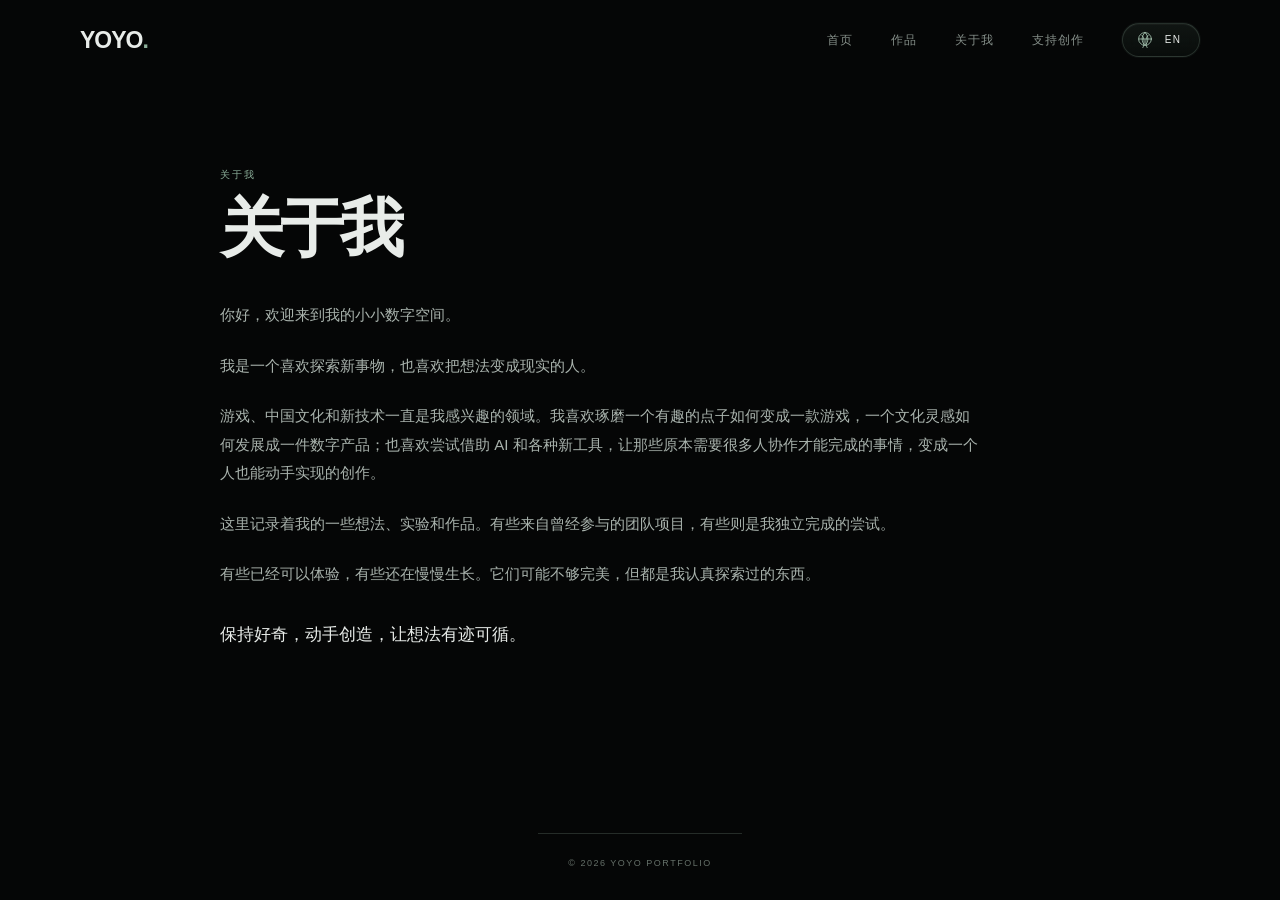
==== about/index.html @ 51722a0e "*Add About page and shared language support" ====
<!DOCTYPE html>
<html lang="zh-CN">
<head>
    <meta charset="UTF-8">
    <meta name="viewport" content="width=device-width, initial-scale=1.0">
    <meta name="description" content="About YoYo: a personal digital space for ideas, experiments, and creative exploration.">
    <title>About | YOYO</title>
    <link rel="stylesheet" href="../style.css">
    <link rel="stylesheet" href="./about.css">
</head>
<body class="about-page">
    <header class="navbar">
        <a href="../index.html" class="logo">YOYO<span>.</span></a>

        <button class="menu-toggle" id="menuToggle" aria-label="打开导航菜单">
            <span></span>
            <span></span>
        </button>

        <nav class="nav-links" id="navLinks">
            <a href="../index.html" data-i18n="navHome">Home</a>
            <a href="#" data-i18n="navWorks">Works</a>
            <a href="./index.html" data-i18n="navAbout">About</a>
            <a href="#" data-i18n="navSupport">Support</a>

            <div class="language-switch" aria-label="Language selection">
                <button type="button" class="lang-trigger" aria-label="Switch language">
                    <svg class="lang-globe" viewBox="0 0 24 24" aria-hidden="true" focusable="false">
                        <circle cx="12" cy="12" r="8.5"></circle>
                        <path d="M4 12h16M12 3.5c2.5 2.3 3.8 5.1 3.8 8.5S14.5 18.2 12 20.5C9.5 18.2 8.2 15.4 8.2 12S9.5 5.8 12 3.5Z"></path>
                        <path d="M8 7.2c1.8 1.6 2.8 4.2 2.8 8.8s-1 7.2-2.8 8.8M16 7.2c-1.8 1.6-2.8 4.2-2.8 8.8s1 7.2 2.8 8.8"></path>
                    </svg>
                    <span class="lang-current" data-lang-label>中文</span>
                </button>
            </div>
        </nav>
    </header>

    <main class="about-page-main">
        <section class="about-page-section">
            <div class="about-page-header">
                <p class="about-page-eyebrow" data-i18n="aboutPageEyebrow">About Me</p>
                <h1 data-i18n="aboutPageTitle">About Me</h1>
            </div>

            <div class="about-page-content">
                <p data-i18n="aboutPageText1">你好，欢迎来到我的小小数字空间。</p>
                <p data-i18n="aboutPageText2">我是一个喜欢探索新事物，也喜欢把想法变成现实的人。</p>
                <p data-i18n="aboutPageText3">游戏、中国文化和新技术一直是我感兴趣的领域。我喜欢琢磨一个有趣的点子如何变成一款游戏，一个文化灵感如何发展成一件数字产品；也喜欢尝试借助 AI 和各种新工具，让那些原本需要很多人协作才能完成的事情，变成一个人也能动手实现的创作。</p>
                <p data-i18n="aboutPageText4">这里记录着我的一些想法、实验和作品。有些来自曾经参与的团队项目，有些则是我独立完成的尝试。</p>
                <p data-i18n="aboutPageText5">有些已经可以体验，有些还在慢慢生长。它们可能不够完美，但都是我认真探索过的东西。</p>
                <p class="about-page-signature" data-i18n="aboutPageText6">保持好奇，动手创造，让想法有迹可循。</p>
            </div>
        </section>
    </main>

    <footer class="footer">
        <span data-i18n="footerTag">© 2026 YOYO PORTFOLIO</span>
    </footer>

    <script src="../translations.js"></script>
    <script src="../site-common.js"></script>
</body>
</html>
---- style.css ----
/* =========================================
   YOYO PORTFOLIO
   DARK MINIMAL / GAME LIBRARY
========================================= */

/* ---------- 1. Global ---------- */

:root {
    --bg: #050606;
    --surface: #101313;
    --surface-light: #171c19;
    --text: #e8ece9;
    --muted: #858f89;
    --line: #252c28;
    --accent: #8caf9a;
    --accent-bright: #b0d0bc;
    --max-width: 1180px;
    --transition: 0.3s ease;
}

* {
    margin: 0;
    padding: 0;
    box-sizing: border-box;
}

html {
    scroll-behavior: smooth;
    scroll-padding-top: 100px;
}

body {
    font-family: Arial, "Microsoft YaHei", sans-serif;
    background: var(--bg);
    color: var(--text);
    line-height: 1.6;
    overflow-x: hidden;
    background-image:
        linear-gradient(rgba(140, 175, 154, 0.025) 1px, transparent 1px),
        linear-gradient(90deg, rgba(140, 175, 154, 0.025) 1px, transparent 1px);
    background-size: 50px 50px;
}

body.modal-open {
    overflow: hidden;
}

a {
    color: inherit;
    text-decoration: none;
}

button {
    font: inherit;
}

button:focus-visible,
a:focus-visible {
    outline: 2px solid var(--accent-bright);
    outline-offset: 5px;
}

::selection {
    background: var(--accent);
    color: #050606;
}

.scroll-top-badge {
    position: fixed;
    right: 26px;
    bottom: 26px;
    z-index: 120;
    display: inline-flex;
    flex-direction: column;
    align-items: center;
    justify-content: center;
    gap: 2px;
    width: 56px;
    height: 56px;
    border: 1px solid rgba(176, 208, 188, 0.4);
    border-radius: 50%;
    background: rgba(11, 15, 13, 0.9);
    box-shadow: 0 14px 30px rgba(0, 0, 0, 0.28);
    color: var(--accent-bright);
    cursor: pointer;
    opacity: 0;
    pointer-events: none;
    transform: translate(var(--move-x, 0px), calc(var(--move-y, 0px) + 12px));
    transition: opacity 0.25s ease, transform 0.25s ease, border-color 0.25s ease, box-shadow 0.25s ease;
}

.scroll-top-badge.visible {
    opacity: 1;
    pointer-events: auto;
    transform: translate(var(--move-x, 0px), var(--move-y, 0px));
}

.scroll-top-badge:hover,
.scroll-top-badge:focus-visible {
    border-color: rgba(176, 208, 188, 0.8);
    box-shadow: 0 18px 34px rgba(0, 0, 0, 0.38);
}

.scroll-top-text {
    font-size: 8px;
    letter-spacing: 1.5px;
    line-height: 1;
}

.scroll-top-arrow {
    font-size: 18px;
    line-height: 1;
}


/* ---------- 2. Navigation ---------- */

.navbar {
    width: 100%;
    max-width: var(--max-width);
    margin: 0 auto;
    padding: 22px 30px 18px;
    display: flex;
    align-items: center;
    justify-content: space-between;
    position: relative;
    z-index: 100;
}

.logo {
    font-size: 23px;
    font-weight: 800;
    letter-spacing: -1px;
}

.logo span {
    color: var(--accent);
}

.nav-links {
    display: flex;
    gap: 38px;
    align-items: center;
}

.nav-links a {
    font-size: 12px;
    color: var(--muted);
    letter-spacing: 1px;
    text-transform: uppercase;
    transition: color var(--transition);
}

.nav-links a:hover {
    color: var(--accent-bright);
}

.language-switch {
    position: relative;
    display: inline-flex;
    align-items: center;
    z-index: 30;
}

.lang-trigger {
    display: inline-flex;
    align-items: center;
    justify-content: center;
    gap: 8px;
    min-width: 78px;
    padding: 7px 12px 7px 10px;
    border: 1px solid rgba(140, 175, 154, 0.22);
    border-radius: 999px;
    background: linear-gradient(180deg, rgba(18, 24, 21, 0.9), rgba(11, 15, 13, 0.75));
    color: var(--text);
    cursor: pointer;
    backdrop-filter: blur(8px);
    transform: none !important;
    box-shadow: inset 0 1px 0 rgba(255, 255, 255, 0.03), 0 0 0 1px rgba(140, 175, 154, 0.06);
    transition: border-color var(--transition), box-shadow var(--transition), background var(--transition), opacity var(--transition);
}

.lang-trigger:hover,
.lang-trigger:focus-visible {
    border-color: rgba(176, 208, 188, 0.8);
    background: linear-gradient(180deg, rgba(21, 29, 25, 0.96), rgba(13, 18, 16, 0.85));
    box-shadow: 0 0 0 1px rgba(176, 208, 188, 0.14), inset 0 1px 0 rgba(255, 255, 255, 0.04);
    transform: none !important;
}

.lang-globe {
    display: inline-block;
    width: 18px;
    height: 18px;
    color: var(--accent-bright);
    flex-shrink: 0;
    transform: translateY(-1px);
}

.lang-globe circle,
.lang-globe path {
    fill: none;
    stroke: currentColor;
    stroke-width: 1.05;
    stroke-linecap: round;
    stroke-linejoin: round;
}

.lang-current {
    display: inline-block;
    min-width: 2.2em;
    text-align: center;
    font-size: 10px;
    letter-spacing: 1.4px;
    text-transform: uppercase;
    color: var(--text);
}

.lang-caret {
    font-size: 10px;
    color: var(--muted);
    transition: transform var(--transition);
}

.language-switch.open .lang-caret {
    transform: rotate(180deg);
}

.lang-menu {
    position: absolute;
    top: calc(100% + 8px);
    right: 0;
    min-width: 108px;
    padding: 8px;
    list-style: none;
    background: rgba(11, 14, 14, 0.96);
    border: 1px solid rgba(140, 175, 154, 0.15);
    border-radius: 12px;
    box-shadow: 0 18px 40px rgba(0, 0, 0, 0.35);
    opacity: 0;
    visibility: hidden;
    transform: translateY(-8px);
    transition: opacity var(--transition), transform var(--transition), visibility var(--transition);
    z-index: 20;
}

.language-switch.open .lang-menu {
    opacity: 1;
    visibility: visible;
    transform: translateY(0);
}

.lang-option {
    width: 100%;
    display: flex;
    align-items: center;
    justify-content: flex-start;
    padding: 8px 10px;
    border: none;
    border-radius: 8px;
    background: transparent;
    color: var(--muted);
    cursor: pointer;
    font-size: 10px;
    letter-spacing: 1.3px;
    text-transform: uppercase;
    transition: background var(--transition), color var(--transition);
}

.lang-option:hover,
.lang-option.active {
    background: rgba(140, 175, 154, 0.08);
    color: var(--accent-bright);
}

.menu-toggle {
    display: none;
    background: none;
    border: none;
    cursor: pointer;
}

/* ---------- 3. Hero ---------- */

.hero {
    max-width: var(--max-width);
    min-height: 420px;
    margin: 0 auto;
    padding: 32px 30px 54px;
    position: relative;
    display: flex;
    flex-direction: column;
    align-items: flex-start;
    justify-content: center;
}

.hero::after {
    content: "";
    position: absolute;
    width: 450px;
    height: 450px;
    right: 3%;
    top: 15%;
    background: radial-gradient(
        circle,
        rgba(90, 130, 105, 0.10),
        transparent 70%
    );
    pointer-events: none;
    z-index: -1;
}

.hero-label {
    display: flex;
    align-items: center;
    gap: 10px;
    color: var(--accent);
    font-size: 11px;
    letter-spacing: 2px;
    margin-bottom: 30px;
}

.status-dot {
    width: 7px;
    height: 7px;
    border-radius: 50%;
    background: var(--accent);
    box-shadow: 0 0 12px rgba(140, 175, 154, 0.7);
}

.hero h1 {
    font-size: clamp(52px, 7vw, 94px);
    font-weight: 800;
    line-height: 0.98;
    letter-spacing: -4px;
    margin-bottom: 26px;
}

.outline-text {
    color: transparent;
    -webkit-text-stroke: 1px var(--accent);
}

.hero-description {
    color: var(--muted);
    font-size: 16px;
    line-height: 2;
    margin-bottom: 35px;
    max-width: 680px;
}

.hero-actions {
    display: flex;
    align-items: center;
    gap: 30px;
}

.button {
    display: inline-flex;
    align-items: center;
    gap: 22px;
    padding: 15px 23px;
    font-size: 12px;
    letter-spacing: 1px;
    transition: all var(--transition);
}

.button-primary {
    background: var(--accent);
    color: #07100a;
    font-weight: 700;
}

.button-primary:hover {
    background: var(--accent-bright);
    transform: translateY(-3px);
}

.button span {
    font-size: 17px;
}

.text-link {
    color: var(--muted);
    font-size: 12px;
    transition: color var(--transition);
}

.text-link:hover {
    color: var(--accent-bright);
}

.hero-meta {
    width: 100%;
    display: flex;
    justify-content: space-between;
    margin-top: 72px;
    padding-top: 18px;
    border-top: 1px solid var(--line);
    color: #68716b;
    font-size: 10px;
    letter-spacing: 1.5px;
}


/* ---------- 4. Common Sections ---------- */

.section {
    max-width: var(--max-width);
    margin: 0 auto;
    padding: 96px 30px;
}

.section-heading {
    display: flex;
    justify-content: space-between;
    align-items: flex-end;
    gap: 20px;
    margin-bottom: 34px;
}

.eyebrow {
    display: block;
    color: var(--accent);
    font-size: 10px;
    letter-spacing: 2px;
    margin-bottom: 17px;
}

.section-heading h2,
.about-copy h2,
.contact-section h2 {
    font-size: clamp(34px, 4vw, 58px);
    font-weight: 700;
    letter-spacing: -0.06em;
    line-height: 1.04;
    margin: 0;
}

.accent {
    color: var(--accent);
}

.section-heading > p {
    color: #7d887f;
    font-size: 11px;
    line-height: 1.8;
    letter-spacing: 1.5px;
    text-transform: uppercase;
    text-align: right;
    max-width: 360px;
}

.about-section {
    padding-top: 70px;
    padding-bottom: 24px;
}

.about-layout {
    display: grid;
    grid-template-columns: minmax(220px, 300px) minmax(0, 1fr);
    gap: 34px;
    align-items: start;
    min-width: 0;
}

.about-avatar-panel {
    display: flex;
    justify-content: center;
    min-width: 0;
}

.about-avatar-frame {
    position: relative;
    width: min(100%, 280px);
    aspect-ratio: 4 / 5;
    padding: 10px;
    border: 1px solid rgba(176, 208, 188, 0.18);
    background: linear-gradient(180deg, rgba(11, 17, 15, 0.8), rgba(19, 25, 22, 0.95));
    box-shadow: 0 16px 46px rgba(0, 0, 0, 0.18);
}

.about-avatar-frame::before {
    content: "";
    position: absolute;
    inset: 10px;
    border: 1px solid rgba(176, 208, 188, 0.12);
    pointer-events: none;
}

.about-avatar-frame img {
    width: 100%;
    height: 100%;
    object-fit: cover;
    display: block;
    filter: contrast(1.08);
}

.about-copy {
    max-width: 760px;
    min-width: 0;
    min-height: 440px;
    display: flex;
    flex-direction: column;
    justify-content: flex-start;
}

.about-copy h2 {
    margin-bottom: 18px;
}

.about-lead {
    font-size: 17px;
    line-height: 1.8;
    color: var(--text);
    margin-bottom: 18px;
    max-width: 620px;
    min-width: 0;
    min-height: 95px;
    overflow-wrap: break-word;
    word-break: break-word;
}

.about-text {
    display: flex;
    flex-direction: column;
    gap: 12px;
    margin-bottom: 28px;
    min-width: 0;
}

.about-text p {
    color: #a7b0a9;
    font-size: 15px;
    line-height: 1.9;
    max-width: 640px;
    min-width: 0;
    overflow-wrap: break-word;
    word-break: break-word;
}

.about-links {
    display: flex;
    flex-direction: column;
    align-items: flex-start;
    gap: 12px;
    margin-top: 6px;
}

.contact-stack {
    display: flex;
    flex-direction: column;
    gap: 8px;
}

.contact-row {
    display: inline-flex;
    align-items: center;
    gap: 10px;
    min-height: 20px;
}

.contact-label {
    color: var(--muted);
    font-size: 9px;
    letter-spacing: 1.2px;
    text-transform: uppercase;
    min-width: 64px;
}

.contact-value {
    color: var(--text);
    font-size: 12px;
    line-height: 1.4;
    text-decoration: none;
    transition: opacity var(--transition), color var(--transition);
}

.contact-value:hover,
.contact-value:focus-visible {
    color: var(--accent-bright);
    opacity: 1;
}

.social-buttons-row {
    display: flex;
    flex-wrap: wrap;
    align-items: center;
    gap: 10px;
}

.about-link-github,
.about-link-social {
    display: inline-flex;
    align-items: center;
    justify-content: center;
    gap: 8px;
    width: fit-content;
    min-width: 110px;
    min-height: 34px;
    padding: 0 12px;
    border: 1px solid rgba(176, 208, 188, 0.14);
    background: rgba(12, 17, 14, 0.5);
    color: var(--text);
    text-decoration: none;
    border-radius: 999px;
    font-size: 9px;
    letter-spacing: 0.12em;
    text-transform: uppercase;
    transition: border-color var(--transition), background var(--transition), transform var(--transition);
}

.about-link-github svg,
.about-link-social svg {
    width: 14px;
    height: 14px;
    display: block;
    fill: currentColor;
    flex-shrink: 0;
}

.about-link-github:hover,
.about-link-github:focus-visible,
.about-link-social:hover,
.about-link-social:focus-visible {
    border-color: rgba(176, 208, 188, 0.75);
    background: rgba(17, 22, 19, 0.95);
    transform: translateY(-2px);
}

/* ---------- 5. Experience Timeline ---------- */

.expertise-section {
    padding-top: 12px;
}

.experience-timeline {
    position: relative;
    margin-top: 32px;
    padding-left: 20px;
}

.experience-timeline::before {
    content: "";
    position: absolute;
    left: 0;
    top: 10px;
    bottom: 10px;
    width: 1px;
    background: linear-gradient(180deg, rgba(176, 208, 188, 0.16), rgba(176, 208, 188, 0.55), rgba(176, 208, 188, 0.2));
}

.experience-item {
    position: relative;
    display: grid;
    grid-template-columns: minmax(190px, 230px) minmax(0, 1fr);
    gap: 38px;
    align-items: start;
    padding: 20px 0 18px;
}

.experience-item::before {
    content: "";
    position: absolute;
    left: 0;
    top: 38px;
    width: 14px;
    height: 14px;
    border-radius: 50%;
    background: var(--accent);
    border: 2px solid var(--bg);
    box-shadow: 0 0 0 3px rgba(140, 175, 154, 0.16);
    transform: translateX(-50%);
}

.experience-time {
    position: relative;
    display: flex;
    flex-direction: row;
    align-items: center;
    justify-content: flex-end;
    gap: 8px;
    padding-top: 14px;
    padding-left: 18px;
    padding-right: 18px;
    font-size: 10px;
    letter-spacing: 1.8px;
    text-transform: uppercase;
    color: var(--muted);
    text-align: right;
    min-height: 80px;
}

.experience-time::after {
    content: "";
    position: absolute;
    top: 18px;
    right: 0;
    width: 1px;
    height: calc(100% - 18px);
    background: linear-gradient(180deg, rgba(176, 208, 188, 0.28), rgba(176, 208, 188, 0.08));
}

.experience-time span {
    display: inline-block;
    white-space: nowrap;
    color: var(--muted);
    font-weight: 400;
}

.experience-time .date-separator {
    color: var(--muted);
    opacity: 0.8;
    font-weight: 400;
}

.experience-card {
    position: relative;
    background: linear-gradient(180deg, rgba(13, 17, 15, 0.82), rgba(11, 15, 13, 0.92));
    border: 1px solid rgba(176, 208, 188, 0.12);
    border-radius: 18px;
    padding: 22px 22px 18px;
    box-shadow: 0 16px 40px rgba(0, 0, 0, 0.12), inset 0 1px 0 rgba(255,255,255,0.02);
    transition: border-color var(--transition), box-shadow var(--transition), transform var(--transition);
}

.experience-card:hover {
    border-color: rgba(176, 208, 188, 0.2);
    box-shadow: 0 22px 50px rgba(0, 0, 0, 0.18), inset 0 1px 0 rgba(255,255,255,0.02);
    transform: translateY(-2px);
}

.experience-role {
    font-size: 15px;
    font-weight: 700;
    letter-spacing: -0.03em;
    color: var(--text);
    margin-bottom: 10px;
}

.experience-card p {
    color: #a4aea7;
    font-size: 14px;
    line-height: 1.8;
    margin: 0;
}

.experience-tags {
    list-style: none;
    display: flex;
    flex-wrap: wrap;
    gap: 8px;
    margin-top: 14px;
}

.experience-tags li {
    padding: 7px 10px;
    border-radius: 999px;
    border: 1px solid rgba(176, 208, 188, 0.15);
    background: rgba(176, 208, 188, 0.04);
    color: var(--accent-bright);
    font-size: 9px;
    letter-spacing: 1.1px;
    text-transform: uppercase;
}

@media (max-width: 720px) {
    .experience-timeline {
        padding-left: 10px;
    }

    .experience-timeline::before {
        left: 0;
    }

    .experience-item {
        grid-template-columns: 1fr;
        gap: 12px;
        padding-left: 18px;
    }

    .experience-item::before {
        left: 0;
        top: 28px;
    }

    .experience-time {
        flex-direction: row;
        gap: 10px;
        padding-top: 0;
        padding-left: 18px;
        text-align: left;
        min-height: auto;
    }

    .experience-time::after {
        display: none;
    }
}


/* ---------- 6. Game Library ---------- */

.game-library-section {
    position: relative;
}

.library-toolbar {
    display: flex;
    align-items: center;
    justify-content: space-between;
    padding: 17px 0;
    border-top: 1px solid var(--line);
    border-bottom: 1px solid var(--line);
    margin-bottom: 28px;
}

.library-count,
.library-hint {
    font-size: 10px;
    letter-spacing: 1.5px;
    color: var(--muted);
}

.library-count strong {
    color: var(--accent);
    margin-left: 10px;
}

.library-hint {
    color: #657069;
}

.work-filter-bar {
    display: flex;
    flex-wrap: wrap;
    gap: 10px;
    margin: 0 0 20px;
    padding: 4px 0 10px;
}

.work-filter-btn {
    border: 1px solid rgba(176, 208, 188, 0.14);
    background: rgba(13, 17, 15, 0.66);
    color: var(--muted);
    font-size: 10px;
    letter-spacing: 1.4px;
    text-transform: uppercase;
    padding: 9px 14px;
    border-radius: 999px;
    cursor: pointer;
    transition: border-color var(--transition), background var(--transition), color var(--transition), box-shadow var(--transition);
}

.work-filter-btn:hover,
.work-filter-btn:focus-visible {
    border-color: rgba(176, 208, 188, 0.35);
    color: var(--text);
}

.work-filter-btn.active {
    border-color: rgba(176, 208, 188, 0.72);
    background: rgba(176, 208, 188, 0.08);
    color: var(--accent-bright);
    box-shadow: inset 0 1px 0 rgba(255,255,255,0.04);
}

.game-grid {
    display: grid;
    grid-template-columns: repeat(auto-fit, minmax(240px, 1fr));
    gap: 28px 24px;
    padding: 16px 12px 22px;
    overflow: visible;
    scroll-behavior: auto;
    cursor: default;
    justify-content: start;
}

.game-grid.dragging {
    cursor: default;
}

.game-card {
    position: relative;
    display: flex;
    flex-direction: column;
    width: 100%;
    max-width: 260px;
    height: 100%;
    text-align: left;
    border: none;
    padding: 0;
    background: transparent;
    color: var(--text);
    cursor: pointer;
    min-width: 0;
    transform: none;
    transform-origin: center bottom;
    transition: filter 0.28s ease, opacity 0.28s ease;
    scroll-snap-align: unset;
    filter: saturate(0.9);
}

.game-card:hover,
.game-card:focus-visible,
.game-card.is-active {
    filter: saturate(1.05) brightness(1.05);
}

.game-cover {
    position: relative;
    width: 100%;
    aspect-ratio: 4 / 5;
    overflow: hidden;
    background: var(--surface);
    border: 1px solid rgba(34, 42, 37, 0.9);
    border-radius: 4px;
    transition:
        border-color 0.3s ease,
        box-shadow 0.3s ease,
        transform 0.3s ease;
    box-shadow: 0 0 0 rgba(0, 0, 0, 0);
}

.game-card:hover .game-cover,
.game-card:focus-visible .game-cover,
.game-card.is-active .game-cover {
    border-color: rgba(176, 208, 188, 0.8);
    box-shadow: 0 0 0 1px rgba(176, 208, 188, 0.28), 0 18px 32px rgba(0, 0, 0, 0.32);
}

.game-number {
    position: absolute;
    z-index: 3;
    top: 15px;
    left: 16px;
    font-size: 11px;
    letter-spacing: 1px;
    color: rgba(255, 255, 255, 0.65);
}

.game-card-status {
    position: absolute;
    z-index: 3;
    bottom: 15px;
    left: 16px;
    padding: 6px 9px;
    font-size: 9px;
    letter-spacing: 1px;
    color: var(--accent-bright);
    background: rgba(5, 8, 6, 0.78);
    border: 1px solid rgba(140, 175, 154, 0.25);
}

.game-card-overlay {
    position: absolute;
    inset: 0;
    z-index: 2;
    display: flex;
    align-items: center;
    justify-content: center;
    background: rgba(3, 7, 4, 0.72);
    color: var(--accent-bright);
    font-size: 12px;
    letter-spacing: 2px;
    opacity: 0;
    transition: opacity var(--transition);
}

.game-card:hover .game-card-overlay,
.game-card:focus-visible .game-card-overlay {
    opacity: 1;
}


/* ---------- 6. Generated Cover Artwork ---------- */

.generated-cover,
.modal-cover-placeholder {
    position: absolute;
    inset: 0;
    display: flex;
    flex-direction: column;
    justify-content: center;
    align-items: center;
    text-align: center;
    padding: 25px;
    overflow: hidden;
    transition: transform 0.6s ease;
}

.game-card:hover .generated-cover {
    transform: scale(1.06);
}

.generated-cover::before,
.modal-cover-placeholder::before {
    content: "";
    position: absolute;
    width: 180%;
    height: 180%;
    border: 1px solid rgba(255, 255, 255, 0.12);
    border-radius: 50%;
    transform: rotate(-25deg);
}

.generated-cover::after,
.modal-cover-placeholder::after {
    content: "";
    position: absolute;
    width: 70%;
    aspect-ratio: 1;
    border: 1px solid rgba(255, 255, 255, 0.15);
    border-radius: 50%;
}

.generated-cover strong,
.modal-cover-placeholder strong {
    position: relative;
    z-index: 1;
    font-size: clamp(22px, 3vw, 38px);
    line-height: 1.2;
    letter-spacing: 2px;
    color: #f0f0e8;
    text-shadow: 0 4px 20px rgba(0, 0, 0, 0.5);
}

.cover-decoration,
.modal-cover-placeholder > span {
    position: relative;
    z-index: 1;
    font-size: 10px;
    letter-spacing: 4px;
    margin-bottom: 18px;
    color: rgba(255, 255, 255, 0.65);
}

/* 露希尔 */
.cover-luciel {
    background:
        radial-gradient(ellipse at 50% 35%, #5d6959, transparent 55%),
        linear-gradient(145deg, #18231c, #090e0b 70%);
}

/* 超级破坏球 */
.cover-super-block-crash {
    background:
        radial-gradient(circle at 50% 45%, #a16d3c, transparent 30%),
        linear-gradient(145deg, #352417, #10100d 75%);
}

/* 平行时空：七夜 */
.cover-strange-parallel {
    background:
        radial-gradient(ellipse at 50% 40%, #555a83, transparent 45%),
        linear-gradient(145deg, #15192e, #080a12 75%);
}


/* ---------- 7. Real Cover Image ---------- */

.game-cover img {
    width: 100%;
    height: 100%;
    object-fit: cover;
    display: block;
    transition: transform 0.6s ease;
}

.game-card:hover .game-cover img {
    transform: scale(1.06);
}


/* ---------- 8. Game Card Information ---------- */

.game-card-info {
    display: flex;
    flex-direction: column;
    justify-content: flex-start;
    min-height: 96px;
    padding-top: 17px;
}

.game-category {
    display: block;
    color: var(--accent);
    font-size: 9px;
    letter-spacing: 1.7px;
    margin-bottom: 8px;
}

.game-card-info h3 {
    font-size: 20px;
    font-weight: 600;
    min-height: 2.4em;
    margin-bottom: 3px;
    line-height: 1.25;
    transition: color var(--transition);
}

.game-card:hover .game-card-info h3 {
    color: var(--accent-bright);
}

.game-english-title {
    display: block;
    min-height: 1.5em;
    color: #67716b;
    font-size: 10px;
    letter-spacing: 1.5px;
}


/* ---------- 9. Placeholder Cards ---------- */

.game-placeholder {
    cursor: default;
}

.game-placeholder .game-cover {
    border: 1px dashed #303a33;
    background:
        linear-gradient(rgba(140, 175, 154, 0.025) 1px, transparent 1px),
        linear-gradient(90deg, rgba(140, 175, 154, 0.025) 1px, transparent 1px),
        #090c0a;
    background-size: 25px 25px;
}

.game-placeholder:hover .game-cover {
    transform: none;
    border-color: #46564a;
    box-shadow: none;
}

.placeholder-content {
    display: flex;
    flex-direction: column;
    align-items: center;
    gap: 13px;
    color: #657169;
    font-size: 10px;
    letter-spacing: 2px;
}

.placeholder-plus {
    font-size: 42px;
    font-weight: 200;
    color: #536259;
}

.game-placeholder .game-card-status {
    color: #69756d;
    border-color: #303a33;
}

.game-empty-state {
    grid-column: 1 / -1;
    display: flex;
    align-items: center;
    justify-content: center;
    min-height: 180px;
    border: 1px dashed rgba(176, 208, 188, 0.18);
    background: rgba(10, 14, 12, 0.46);
    color: var(--muted);
    letter-spacing: 1.5px;
    text-transform: uppercase;
    font-size: 10px;
}

.library-footer {
    display: flex;
    justify-content: flex-start;
    gap: 24px;
    margin-top: 26px;
    padding-top: 16px;
    border-top: 1px solid var(--line);
    font-size: 10px;
    letter-spacing: 2px;
    color: #69756d;
    text-transform: uppercase;
}


/* ---------- 10. Game Detail Modal ---------- */

.game-modal {
    position: fixed;
    inset: 0;
    z-index: 1000;
    display: flex;
    align-items: center;
    justify-content: center;
    padding: 35px;
    visibility: hidden;
    opacity: 0;
    transition: opacity 0.3s ease, visibility 0.3s ease;
}

.game-modal.active {
    visibility: visible;
    opacity: 1;
}

.game-modal-backdrop {
    position: absolute;
    inset: 0;
    background: rgba(0, 0, 0, 0.88);
    backdrop-filter: blur(10px);
}

.game-modal-panel {
    position: relative;
    z-index: 1;
    width: 100%;
    max-width: 1000px;
    max-height: 90vh;
    overflow-y: auto;
    background: #0b0e0c;
    border: 1px solid #303b33;
    box-shadow: 0 30px 100px rgba(0, 0, 0, 0.7);
    transform: translateY(25px);
    transition: transform 0.35s ease;
}

.game-modal.active .game-modal-panel {
    transform: translateY(0);
}

.modal-close {
    position: sticky;
    top: 15px;
    float: right;
    z-index: 10;
    width: 42px;
    height: 42px;
    margin: 15px 15px -57px 0;
    border: 1px solid #465149;
    border-radius: 50%;
    background: rgba(8, 12, 9, 0.85);
    color: var(--text);
    font-size: 26px;
    line-height: 1;
    cursor: pointer;
    transition: all var(--transition);
}

.modal-close:hover {
    color: #07100a;
    background: var(--accent);
    border-color: var(--accent);
}

.modal-content {
    padding: 55px;
}

.modal-hero {
    display: grid;
    grid-template-columns: minmax(220px, 0.8fr) 1.2fr;
    gap: 45px;
    align-items: center;
}

.modal-cover {
    position: relative;
    width: 100%;
    aspect-ratio: 4 / 5;
    overflow: hidden;
    background: var(--surface);
    border: 1px solid var(--line);
}

.modal-cover-image {
    width: 100%;
    height: 100%;
    display: block;
    object-fit: cover;
}

.modal-cover-placeholder {
    position: absolute;
    inset: 0;
}

.modal-intro h2 {
    font-size: clamp(30px, 5vw, 48px);
    line-height: 1.15;
    margin-bottom: 8px;
    letter-spacing: -1px;
}

.modal-english-title {
    color: var(--muted);
    font-size: 11px;
    letter-spacing: 2px;
    margin-bottom: 22px;
}

.modal-status {
    display: inline-block;
    color: var(--accent-bright);
    border: 1px solid rgba(140, 175, 154, 0.35);
    padding: 6px 11px;
    font-size: 9px;
    letter-spacing: 1px;
    margin-bottom: 22px;
}

.modal-description {
    color: #a0aaa3;
    font-size: 14px;
    line-height: 2;
    white-space: pre-line;
}


/* ---------- 11. Project Information ---------- */

.modal-project-info {
    display: grid;
    grid-template-columns: repeat(3, 1fr);
    gap: 20px;
    padding: 28px 0;
    margin-top: 50px;
    border-top: 1px solid var(--line);
    border-bottom: 1px solid var(--line);
}

.modal-project-info span {
    display: block;
    color: var(--accent);
    font-size: 9px;
    letter-spacing: 1.5px;
    margin-bottom: 9px;
}

.modal-project-info p {
    font-size: 13px;
    color: var(--text);
}


/* ---------- 12. Media Gallery ---------- */

.modal-gallery {
    margin-top: 50px;
}

.modal-section-heading {
    margin-bottom: 25px;
}

.modal-section-heading h3 {
    font-size: 30px;
    letter-spacing: -1px;
}

.media-grid {
    display: grid;
    grid-template-columns: repeat(2, minmax(0, 1fr));
    gap: 18px;
}

.media-item {
    min-width: 0;
    background: #111613;
    border: 1px solid var(--line);
    overflow: hidden;
}

.media-item img,
.media-video iframe {
    display: block;
    width: 100%;
    aspect-ratio: 16 / 9;
    object-fit: cover;
    border: 0;
    background: #080b09;
}

.media-item > p {
    padding: 12px 14px;
    color: var(--muted);
    font-size: 11px;
}

.media-video iframe {
    height: auto;
}

.media-empty {
    grid-column: 1 / -1;
    min-height: 150px;
    display: flex;
    flex-direction: column;
    justify-content: center;
    align-items: center;
    gap: 10px;
    background: #0e120f;
    border: 1px dashed #303a33;
}

.media-empty span {
    color: var(--accent);
    font-size: 10px;
    letter-spacing: 2px;
}

.media-empty p {
    color: #69746d;
    font-size: 12px;
}


/* ---------- 13. Expertise ---------- */

.expertise-section {
    border-top: 1px solid var(--line);
}

.tech-stack-grid {
    display: grid;
    grid-template-columns: repeat(2, minmax(0, 1fr));
    gap: 18px 24px;
    border-top: 1px solid var(--line);
    padding-top: 18px;
}

.tech-group {
    padding: 18px 0 12px;
    border-bottom: 1px solid var(--line);
}

.tech-group h3 {
    margin: 0 0 12px;
    font-size: 12px;
    font-weight: 700;
    letter-spacing: 1.7px;
    text-transform: uppercase;
    color: var(--text);
}

.tech-tags {
    display: flex;
    flex-wrap: wrap;
    gap: 8px;
}

.tech-tags span {
    display: inline-flex;
    align-items: center;
    padding: 7px 10px;
    border: 1px solid rgba(176, 208, 188, 0.12);
    background: rgba(12, 17, 14, 0.28);
    color: #aeb8af;
    font-size: 10px;
    letter-spacing: 0.8px;
    line-height: 1.2;
}


/* ---------- 14. About ---------- */

.about-section {
    border-top: 1px solid var(--line);
}

.about-content {
    display: grid;
    grid-template-columns: 1fr 1fr;
    gap: 80px;
    align-items: start;
}

.about-highlight {
    font-size: clamp(30px, 4vw, 45px);
    line-height: 1.35;
    font-weight: 600;
    letter-spacing: -1.5px;
}

.about-highlight span {
    color: var(--accent);
}

.about-text {
    color: var(--muted);
    font-size: 14px;
    line-height: 2;
}

.about-text p {
    margin-bottom: 20px;
}


/* ---------- 15. Contact ---------- */

.contact-section {
    border-top: 1px solid var(--line);
    text-align: center;
    padding-top: 112px;
    padding-bottom: 96px;
}

.contact-section h2 {
    margin-bottom: 25px;
}

.contact-section h2 span {
    color: var(--accent);
}

.contact-section > p {
    color: var(--muted);
    font-size: 14px;
    margin-bottom: 35px;
}

.contact-section .button {
    display: inline-flex;
}


/* ---------- 16. Footer ---------- */

.footer {
    max-width: var(--max-width);
    margin: 0 auto;
    padding: 22px 30px 30px;
    border-top: 1px solid var(--line);
    display: flex;
    align-items: center;
    justify-content: space-between;
}

.footer {
    justify-content: center;
}

.footer > span {
    color: #657069;
    font-size: 9px;
    letter-spacing: 1.5px;
    text-align: center;
}


/* ---------- 17. Responsive: Tablet ---------- */

@media (max-width: 800px) {

    .hero {
        min-height: 570px;
        padding-top: 100px;
    }

    .hero-meta {
        margin-top: 70px;
    }

    .game-grid {
        gap: 28px 17px;
    }

    .game-card-info h3 {
        font-size: 17px;
    }

    .about-content {
        gap: 40px;
    }

    .modal-content {
        padding: 35px;
    }

    .modal-hero {
        gap: 25px;
    }

}


/* ---------- 18. Responsive: Mobile ---------- */

@media (max-width: 720px) {
    .about-layout {
        grid-template-columns: 1fr;
        gap: 24px;
    }

    .about-avatar-frame {
        width: min(100%, 220px);
    }

    .about-copy {
        min-height: auto;
    }

    .about-lead {
        font-size: 15px;
        line-height: 1.7;
    }

    .about-text p {
        font-size: 14px;
    }

    .contact-row {
        flex-direction: column;
        align-items: flex-start;
        gap: 4px;
    }

    .contact-label {
        min-width: 0;
    }

    .social-buttons-row {
        width: 100%;
        display: grid;
        grid-template-columns: repeat(2, minmax(0, 1fr));
        gap: 10px;
    }

    .about-link-github,
    .about-link-social {
        width: 100%;
        min-width: 0;
        justify-content: center;
    }
}

@media (max-width: 600px) {

    .navbar {
        padding: 22px 20px;
    }

    .logo {
        font-size: 20px;
    }

    .menu-toggle {
        display: flex;
        flex-direction: column;
        gap: 6px;
        padding: 8px;
        z-index: 110;
    }

    .menu-toggle span {
        width: 23px;
        height: 1px;
        background: var(--text);
    }

    .nav-links {
        display: none;
        position: absolute;
        top: 75px;
        left: 20px;
        right: 20px;
        flex-direction: column;
        align-items: stretch;
        gap: 0;
        padding: 12px 20px;
        background: #101512;
        border: 1px solid var(--line);
    }

    .nav-links.active {
        display: flex;
    }

    .nav-links a {
        padding: 15px 0;
        border-bottom: 1px solid var(--line);
    }

    .nav-links a:last-child {
        border-bottom: none;
    }

    .language-switch {
        width: 100%;
        margin-top: 8px;
    }

    .lang-trigger {
        width: 100%;
        justify-content: center;
    }

    .hero {
        min-height: 570px;
        padding: 90px 20px 60px;
    }

    .hero h1 {
        font-size: clamp(55px, 14vw, 75px);
        letter-spacing: -3px;
    }

    .hero-description {
        font-size: 14px;
    }

    .hero-actions {
        gap: 18px;
        flex-wrap: wrap;
    }

    .hero-meta {
        flex-direction: column;
        gap: 12px;
        margin-top: 70px;
    }

    .section {
        padding: 80px 20px;
    }

    .section-heading {
        align-items: flex-start;
        flex-direction: column;
        gap: 20px;
        margin-bottom: 35px;
    }

    .section-heading > p {
        text-align: left;
    }

    .game-grid {
        grid-template-columns: repeat(2, minmax(0, 1fr));
        gap: 27px 13px;
    }

    .game-card {
        max-width: none;
    }

    .game-cover {
        aspect-ratio: 3 / 4;
    }

    .game-card-info h3 {
        font-size: 16px;
    }

    .game-category {
        font-size: 8px;
    }

    .game-english-title {
        font-size: 8px;
    }

    .library-hint {
        font-size: 8px;
        text-align: right;
    }

    .library-footer {
        font-size: 8px;
    }

    .experience-item {
        grid-template-columns: 30px 1fr 20px;
        gap: 10px;
        padding: 22px 0;
    }

    .experience-item h3 {
        font-size: 15px;
    }

    .experience-item p {
        font-size: 11px;
        line-height: 1.7;
    }

    .about-content {
        grid-template-columns: 1fr;
        gap: 30px;
    }

    .about-highlight {
        font-size: 34px;
    }

    .contact-section h2 {
        font-size: 45px;
        letter-spacing: -2px;
    }

    .footer {
        padding: 25px 20px;
        flex-wrap: wrap;
        gap: 15px;
    }

    .footer > span {
        font-size: 8px;
    }

    /* Mobile Modal */

    .game-modal {
        padding: 10px;
    }

    .game-modal-panel {
        max-height: 94vh;
    }

    .modal-content {
        padding: 55px 20px 25px;
    }

    .modal-close {
        position: absolute;
        top: 10px;
        right: 10px;
        margin: 0;
    }

    .modal-hero {
        grid-template-columns: 1fr;
        gap: 25px;
    }

    .modal-cover {
        max-width: 230px;
        margin: 0 auto;
    }

    .modal-intro h2 {
        font-size: 34px;
    }

    .modal-project-info {
        grid-template-columns: 1fr;
        gap: 20px;
        margin-top: 35px;
    }

    .media-grid {
        grid-template-columns: 1fr;
    }

}

@media (max-width: 420px) {
    .game-grid {
        grid-template-columns: 1fr;
    }

    .social-buttons-row {
        grid-template-columns: 1fr;
    }

    .hero h1 {
        font-size: clamp(48px, 18vw, 60px);
    }

    .section-heading h2,
    .about-copy h2,
    .contact-section h2 {
        font-size: clamp(28px, 10vw, 42px);
    }
}


/* ---------- 19. Reduced Motion ---------- */

@media (prefers-reduced-motion: reduce) {

    *,
    *::before,
    *::after {
        scroll-behavior: auto !important;
        animation-duration: 0.01ms !important;
        transition-duration: 0.01ms !important;
    }

}

/* =========================================
   GAME MEDIA - STEAM STYLE CAROUSEL
========================================= */

.media-carousel {
    width: 100%;
    margin-top: 24px;
}

.media-stage {
    position: relative;
    width: 100%;
    aspect-ratio: 16 / 9;
    background: #050606;
    border: 1px solid #252c28;
    border-radius: 8px;
    overflow: hidden;
}

.media-stage-content {
    width: 100%;
    height: 100%;
    display: flex;
    align-items: center;
    justify-content: center;
}

.media-main-video,
.media-main-image,
.media-main-embed {
    display: block;
    width: 100%;
    height: 100%;
    border: 0;
    object-fit: contain;
    background: #050606;
}

.media-main-embed {
    position: absolute;
    inset: 0;
}

.media-arrow {
    position: absolute;
    top: 50%;
    z-index: 5;
    transform: translateY(-50%);
    width: 42px;
    height: 64px;
    border: 1px solid rgba(255,255,255,0.15);
    border-radius: 4px;
    background: rgba(5, 6, 6, 0.75);
    color: #e8ece9;
    font-size: 36px;
    line-height: 1;
    cursor: pointer;
    transition: background 0.2s ease, border-color 0.2s ease;
}

.media-arrow:hover {
    background: #8caf9a;
    border-color: #8caf9a;
    color: #050606;
}

.media-prev {
    left: 12px;
}

.media-next {
    right: 12px;
}

.media-arrow[hidden] {
    display: none !important;
}

.media-counter {
    position: absolute;
    right: 14px;
    bottom: 14px;
    z-index: 5;
    padding: 6px 10px;
    border-radius: 3px;
    background: rgba(5, 6, 6, 0.75);
    color: #e8ece9;
    font-size: 11px;
    letter-spacing: 1px;
    font-variant-numeric: tabular-nums;
}

.media-thumbnails {
    display: flex;
    align-items: stretch;
    gap: 10px;
    width: 100%;
    margin-top: 12px;
    padding: 4px 2px 10px;
    overflow-x: auto;
    scroll-behavior: smooth;
    scrollbar-width: thin;
    scrollbar-color: #46534b #101313;
}

.media-thumbnails::-webkit-scrollbar {
    height: 5px;
}

.media-thumbnails::-webkit-scrollbar-track {
    background: #101313;
}

.media-thumbnails::-webkit-scrollbar-thumb {
    background: #46534b;
    border-radius: 5px;
}

.media-thumb {
    position: relative;
    flex: 0 0 150px;
    aspect-ratio: 16 / 9;
    padding: 0;
    border: 2px solid transparent;
    border-radius: 4px;
    overflow: hidden;
    background: #151a17;
    cursor: pointer;
    opacity: 0.65;
    transition: opacity 0.2s ease, border-color 0.2s ease;
}

.media-thumb:hover {
    opacity: 1;
}

.media-thumb.active {
    border-color: #8caf9a;
    opacity: 1;
}

.media-thumb img {
    display: block;
    width: 100%;
    height: 100%;
    object-fit: cover;
}

.media-thumb-video-placeholder {
    display: flex;
    width: 100%;
    height: 100%;
    flex-direction: column;
    align-items: center;
    justify-content: center;
    gap: 3px;
    color: #aab8ae;
}

.media-thumb-video-placeholder span {
    font-size: 20px;
}

.media-thumb-video-placeholder small {
    font-size: 9px;
    letter-spacing: 1px;
}

.media-thumb-play {
    position: absolute;
    right: 7px;
    bottom: 5px;
    color: #fff;
    font-size: 12px;
    text-shadow: 0 1px 4px #000;
}

.media-caption {
    min-height: 18px;
    margin-top: 8px;
    color: #858f89;
    font-size: 12px;
    line-height: 1.5;
}

.media-caption:empty {
    display: none;
}

.media-empty {
    padding: 48px 20px;
    border: 1px dashed #303832;
    border-radius: 6px;
    text-align: center;
    color: #858f89;
}

.media-empty span {
    font-size: 12px;
    letter-spacing: 2px;
}

.media-empty p {
    margin-top: 10px;
    font-size: 13px;
}

/* Mobile */
@media (max-width: 600px) {
    .media-stage {
        aspect-ratio: 16 / 9;
    }

    .media-arrow {
        width: 32px;
        height: 48px;
        font-size: 28px;
    }

    .media-prev {
        left: 6px;
    }

    .media-next {
        right: 6px;
    }

    .media-thumb {
        flex-basis: 110px;
    }

    .media-thumbnails {
        gap: 7px;
    }
}
---- about/about.css ----
.about-page {
    min-height: 100vh;
    display: flex;
    flex-direction: column;
    background: var(--bg);
    color: var(--text);
}

.about-page-main {
    flex: 1;
    width: 100%;
    max-width: var(--max-width);
    margin: 0 auto;
    padding: 72px 30px 80px;
}

.about-page-section {
    max-width: 840px;
    margin: 0 auto;
    padding-top: 18px;
}

.about-page-header {
    margin-bottom: 30px;
}

.about-page-eyebrow {
    display: block;
    color: var(--accent);
    font-size: 10px;
    letter-spacing: 2px;
    text-transform: uppercase;
    margin-bottom: 12px;
}

.about-page-header h1 {
    font-size: clamp(38px, 5vw, 68px);
    letter-spacing: -0.06em;
    line-height: 1.04;
    margin: 0;
    font-weight: 700;
}

.about-page-content {
    display: flex;
    flex-direction: column;
    gap: 22px;
    padding-top: 10px;
}

.about-page-content p {
    margin: 0;
    color: #a9b3ad;
    font-size: 15px;
    line-height: 1.9;
    max-width: 760px;
}

.about-page-signature {
    color: var(--text) !important;
    font-size: 17px !important;
    line-height: 1.7 !important;
    margin-top: 10px !important;
}

.about-page .footer {
    margin-top: auto;
}

@media (max-width: 600px) {
    .about-page-main {
        padding: 40px 20px 60px;
    }

    .about-page-header h1 {
        font-size: clamp(30px, 11vw, 52px);
    }

    .about-page-content {
        gap: 18px;
    }

    .about-page-content p {
        font-size: 14px;
    }
}
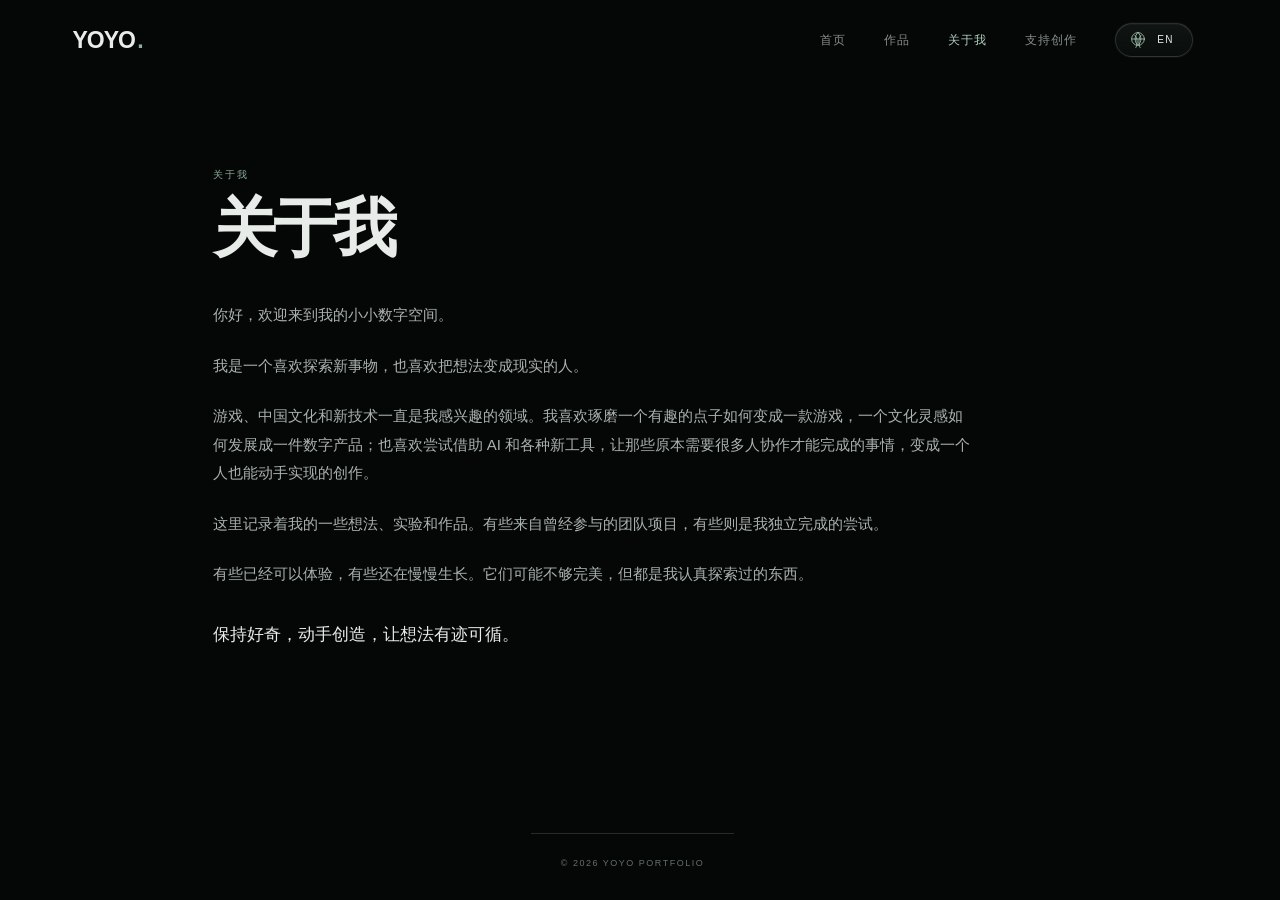
==== commit 11bb14b2: "*统一全站页头、正文容器与页面导航，修复页面对齐及跳转问题" ====
--- a/about/index.html
+++ b/about/index.html
@@ -6,22 +6,23 @@
     <meta name="description" content="About YoYo: a personal digital space for ideas, experiments, and creative exploration.">
     <title>About | YOYO</title>
     <link rel="stylesheet" href="../style.css">
+    <link rel="stylesheet" href="../site-theme.css">
     <link rel="stylesheet" href="./about.css">
 </head>
 <body class="about-page">
     <header class="navbar">
         <a href="../index.html" class="logo">YOYO<span>.</span></a>
 
-        <button class="menu-toggle" id="menuToggle" aria-label="打开导航菜单">
+        <button class="menu-toggle" id="menuToggle" aria-label="打开导航菜单" aria-expanded="false">
             <span></span>
             <span></span>
         </button>
 
         <nav class="nav-links" id="navLinks">
             <a href="../index.html" data-i18n="navHome">Home</a>
-            <a href="#" data-i18n="navWorks">Works</a>
-            <a href="./index.html" data-i18n="navAbout">About</a>
-            <a href="#" data-i18n="navSupport">Support</a>
+            <a href="../works/index.html" data-i18n="navWorks">Works</a>
+            <a href="./index.html" class="active" data-i18n="navAbout">About</a>
+            <a href="../support/index.html" data-i18n="navSupport">Support</a>
 
             <div class="language-switch" aria-label="Language selection">
                 <button type="button" class="lang-trigger" aria-label="Switch language">
@@ -36,7 +37,7 @@
         </nav>
     </header>
 
-    <main class="about-page-main">
+    <main class="about-page-main site-container">
         <section class="about-page-section">
             <div class="about-page-header">
                 <p class="about-page-eyebrow" data-i18n="aboutPageEyebrow">About Me</p>
--- a/style.css
+++ b/style.css
@@ -28,6 +28,7 @@
 html {
     scroll-behavior: smooth;
     scroll-padding-top: 100px;
+    scrollbar-gutter: stable;
 }
 
 body {
@@ -40,6 +41,13 @@
         linear-gradient(rgba(140, 175, 154, 0.025) 1px, transparent 1px),
         linear-gradient(90deg, rgba(140, 175, 154, 0.025) 1px, transparent 1px);
     background-size: 50px 50px;
+}
+
+.site-container {
+    width: min(100% - 48px, var(--max-width));
+    max-width: var(--max-width);
+    margin-inline: auto;
+    box-sizing: border-box;
 }
 
 body.modal-open {
--- a/site-theme.css
+++ b/site-theme.css
@@ -0,0 +1,229 @@
+:root {
+    --site-bg: #050606;
+    --site-surface: #101313;
+    --site-surface-strong: #171c19;
+    --site-surface-soft: rgba(17, 22, 19, 0.9);
+    --site-text: #e8ece9;
+    --site-text-muted: #858f89;
+    --site-line: #252c28;
+    --site-accent: #8caf9a;
+    --site-accent-bright: #b0d0bc;
+    --site-content-width: 1180px;
+    --site-radius: 18px;
+    --site-transition: 0.3s ease;
+}
+
+html,
+body {
+    background: var(--site-bg);
+    color: var(--site-text);
+    font-family: Arial, "Microsoft YaHei", sans-serif;
+}
+
+html {
+    scrollbar-gutter: stable;
+}
+
+body {
+    background-image:
+        linear-gradient(rgba(140, 175, 154, 0.025) 1px, transparent 1px),
+        linear-gradient(90deg, rgba(140, 175, 154, 0.025) 1px, transparent 1px);
+    background-size: 50px 50px;
+}
+
+.site-container {
+    width: min(100% - 48px, var(--site-content-width));
+    max-width: var(--site-content-width);
+    margin-inline: auto;
+    box-sizing: border-box;
+}
+
+.page-shell,
+.works-page,
+.support-page,
+.project-page,
+.about-page {
+    background: var(--site-bg);
+    color: var(--site-text);
+}
+
+.site-header,
+.navbar {
+    width: 100%;
+    max-width: var(--site-content-width);
+    margin: 0 auto;
+    padding: 22px 30px 18px;
+    display: flex;
+    align-items: center;
+    justify-content: space-between;
+    position: relative;
+    z-index: 100;
+}
+
+.topbar {
+    width: 100%;
+    display: flex;
+    align-items: center;
+    justify-content: space-between;
+    gap: 20px;
+}
+
+.brand,
+.logo {
+    display: inline-flex;
+    align-items: center;
+    gap: 0.15rem;
+    font-size: 23px;
+    font-weight: 800;
+    letter-spacing: -1px;
+    color: var(--site-text);
+}
+
+.brand-mark,
+.logo span {
+    color: var(--site-accent);
+}
+
+.brand-text,
+.logo {
+    color: var(--site-text);
+}
+
+.nav-links {
+    display: flex;
+    align-items: center;
+    gap: 38px;
+}
+
+.nav-links a {
+    font-size: 12px;
+    color: var(--site-text-muted);
+    letter-spacing: 1px;
+    text-transform: uppercase;
+    transition: color var(--site-transition);
+}
+
+.nav-links a:hover,
+.nav-links a.active {
+    color: var(--site-accent-bright);
+}
+
+.menu-toggle {
+    display: none;
+    background: none;
+    border: none;
+    cursor: pointer;
+}
+
+.menu-toggle span {
+    display: block;
+    width: 23px;
+    height: 1px;
+    background: var(--site-text);
+}
+
+.site-footer,
+.footer {
+    max-width: var(--site-content-width);
+    margin: 0 auto;
+    padding: 22px 30px 30px;
+    border-top: 1px solid var(--site-line);
+    display: flex;
+    align-items: center;
+    justify-content: center;
+}
+
+.footer-row {
+    width: 100%;
+    display: flex;
+    align-items: center;
+    justify-content: space-between;
+    gap: 12px;
+    color: var(--site-text-muted);
+    font-size: 9px;
+    letter-spacing: 1.5px;
+    text-transform: uppercase;
+}
+
+.footer-links {
+    display: flex;
+    align-items: center;
+    gap: 18px;
+}
+
+.footer-links a {
+    color: var(--site-text-muted);
+    transition: color var(--site-transition);
+}
+
+.footer-links a:hover {
+    color: var(--site-accent-bright);
+}
+
+.site-footer p,
+.footer > span {
+    color: #657069;
+    font-size: 9px;
+    letter-spacing: 1.5px;
+    text-align: center;
+}
+
+@media (max-width: 600px) {
+    .site-header,
+    .navbar {
+        padding: 22px 20px;
+    }
+
+    .menu-toggle {
+        display: flex;
+        flex-direction: column;
+        gap: 6px;
+        padding: 8px;
+        z-index: 110;
+    }
+
+    .nav-links {
+        display: none;
+        position: absolute;
+        top: 75px;
+        left: 20px;
+        right: 20px;
+        flex-direction: column;
+        align-items: stretch;
+        gap: 0;
+        padding: 12px 20px;
+        background: #101512;
+        border: 1px solid var(--site-line);
+    }
+
+    .nav-links.active {
+        display: flex;
+    }
+
+    .nav-links a {
+        padding: 15px 0;
+        border-bottom: 1px solid var(--site-line);
+    }
+
+    .nav-links a:last-child {
+        border-bottom: none;
+    }
+
+    .lang-trigger {
+        width: 100%;
+        justify-content: center;
+    }
+
+    .site-footer,
+    .footer {
+        padding: 25px 20px;
+        flex-wrap: wrap;
+        gap: 15px;
+    }
+
+    .footer-row {
+        flex-direction: column;
+        justify-content: center;
+        align-items: center;
+    }
+}
--- a/about/about.css
+++ b/about/about.css
@@ -11,7 +11,7 @@
     width: 100%;
     max-width: var(--max-width);
     margin: 0 auto;
-    padding: 72px 30px 80px;
+    padding: 72px 0 80px;
 }
 
 .about-page-section {
